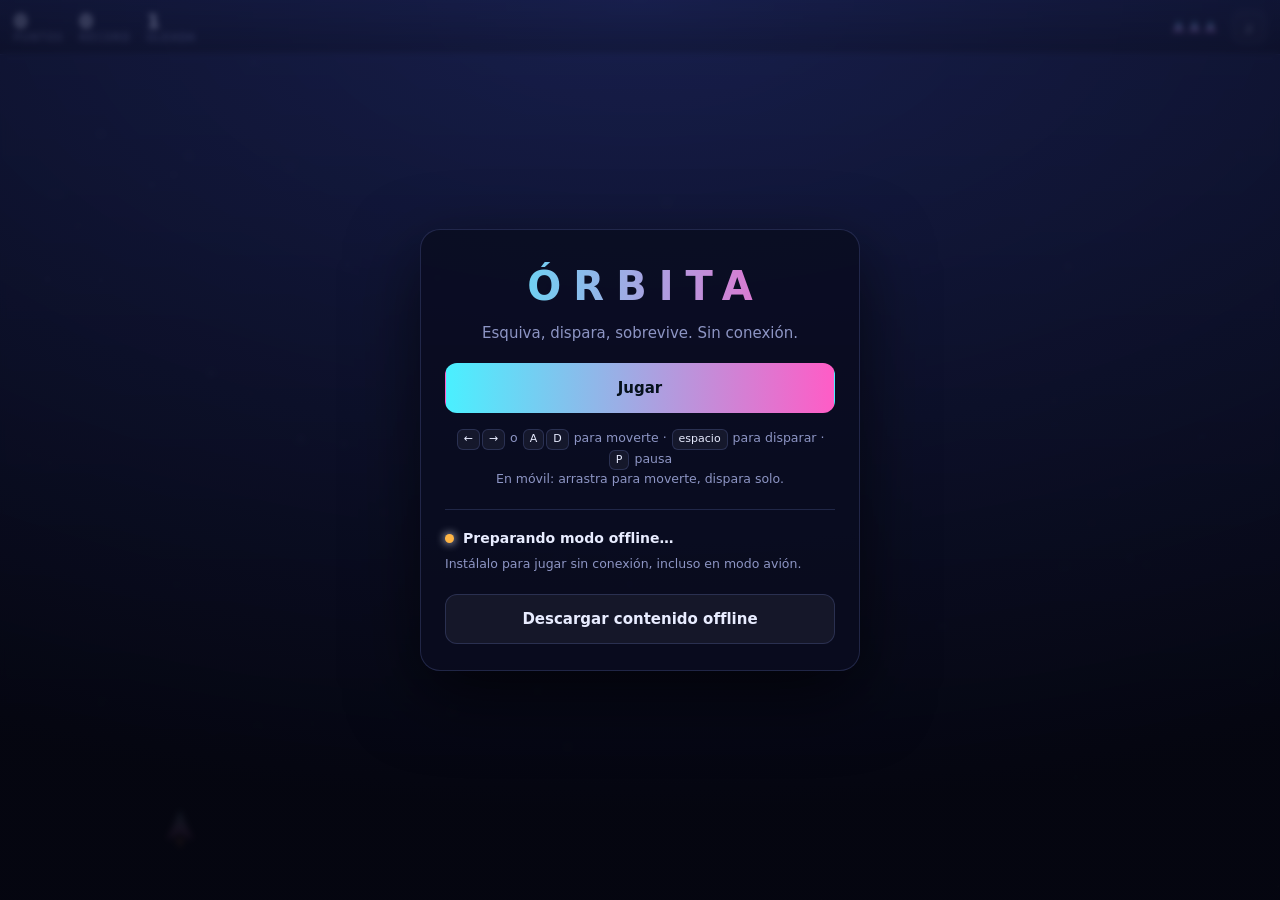
==== index.html @ cf57e204 "Reemplazar el repo por Órbita, una PWA arcade que funciona sin conexión La web ofrece instalarse y d" ====
<!DOCTYPE html>
<html lang="es">
<head>
<meta charset="utf-8">
<meta name="viewport" content="width=device-width, initial-scale=1, viewport-fit=cover, user-scalable=no">
<title>Órbita — juego offline</title>
<meta name="description" content="Arcade espacial instalable que funciona sin conexión.">
<meta name="theme-color" content="#0b0e1a">
<meta name="apple-mobile-web-app-capable" content="yes">
<meta name="apple-mobile-web-app-status-bar-style" content="black-translucent">
<meta name="apple-mobile-web-app-title" content="Órbita">
<link rel="manifest" href="manifest.webmanifest">
<link rel="icon" href="icons/favicon-32.png" sizes="32x32">
<link rel="apple-touch-icon" href="icons/apple-touch-icon.png">
<link rel="stylesheet" href="styles.css">
</head>
<body>
<div id="app">
  <header class="hud">
    <div class="hud-group">
      <span class="stat"><b id="score">0</b><small>puntos</small></span>
      <span class="stat"><b id="best">0</b><small>récord</small></span>
      <span class="stat"><b id="wave">1</b><small>oleada</small></span>
    </div>
    <div class="hud-group">
      <span id="lives" class="lives" aria-label="vidas"></span>
      <button id="sound" class="icon-btn" type="button" aria-pressed="true" title="Sonido">♪</button>
    </div>
  </header>

  <canvas id="game" aria-label="Área de juego"></canvas>

  <div id="overlay" class="overlay">
    <div class="panel">
      <h1 class="logo">ÓRBITA</h1>
      <p id="tagline" class="tagline">Esquiva, dispara, sobrevive. Sin conexión.</p>
      <p id="result" class="result" hidden></p>
      <button id="play" class="btn primary" type="button">Jugar</button>
      <p class="controls">
        <span class="k">←</span><span class="k">→</span> o <span class="k">A</span><span class="k">D</span> para moverte ·
        <span class="k">espacio</span> para disparar · <span class="k">P</span> pausa<br>
        En móvil: arrastra para moverte, dispara solo.
      </p>

      <section id="install-card" class="install">
        <div class="install-head">
          <span id="offline-dot" class="dot"></span>
          <strong id="offline-state">Preparando modo offline…</strong>
        </div>
        <p id="install-text" class="install-text">Instálalo para jugar sin conexión, incluso en modo avión.</p>
        <button id="install" class="btn ghost" type="button" hidden>Instalar para jugar offline</button>
        <button id="download" class="btn ghost" type="button">Descargar contenido offline</button>
        <details id="ios-help" hidden>
          <summary>Cómo instalarlo en iPhone / iPad</summary>
          <p>Abre el menú <b>Compartir</b> de Safari y elige <b>Añadir a pantalla de inicio</b>.</p>
        </details>
      </section>
    </div>
  </div>

  <div id="toast" class="toast" role="status" aria-live="polite" hidden></div>
</div>
<script src="game.js"></script>
<script src="app.js"></script>
</body>
</html>
---- styles.css ----
:root {
  --bg: #070812;
  --bg-2: #10142e;
  --ink: #e8ecff;
  --muted: #8d95c4;
  --cyan: #4af0ff;
  --magenta: #ff5cc6;
  --line: rgba(140, 160, 255, .18);
  --panel: rgba(10, 13, 32, .82);
}

* { box-sizing: border-box; }

html, body {
  height: 100%;
  margin: 0;
  background: var(--bg);
  color: var(--ink);
  font: 15px/1.5 "Segoe UI", system-ui, -apple-system, Roboto, sans-serif;
  overscroll-behavior: none;
  -webkit-tap-highlight-color: transparent;
}

body { touch-action: none; user-select: none; }

#app {
  position: relative;
  height: 100%;
  display: flex;
  flex-direction: column;
  padding: env(safe-area-inset-top) env(safe-area-inset-right) env(safe-area-inset-bottom) env(safe-area-inset-left);
}

/* ---------- HUD ---------- */
.hud {
  display: flex;
  align-items: center;
  justify-content: space-between;
  gap: 12px;
  padding: 10px 14px;
  border-bottom: 1px solid var(--line);
  background: linear-gradient(180deg, rgba(20, 26, 60, .75), transparent);
}

.hud-group { display: flex; align-items: center; gap: 16px; }

.stat { display: flex; flex-direction: column; line-height: 1.1; }
.stat b { font-size: 19px; font-variant-numeric: tabular-nums; letter-spacing: .02em; }
.stat small { font-size: 10px; text-transform: uppercase; letter-spacing: .14em; color: var(--muted); }

.lives { display: flex; gap: 5px; }
.lives i {
  width: 11px; height: 13px;
  background: linear-gradient(180deg, var(--cyan), var(--magenta));
  clip-path: polygon(50% 0, 100% 100%, 50% 74%, 0 100%);
}

.icon-btn {
  width: 34px; height: 34px;
  border-radius: 10px;
  border: 1px solid var(--line);
  background: rgba(255, 255, 255, .04);
  color: var(--ink);
  font-size: 15px;
  cursor: pointer;
}
.icon-btn[aria-pressed="false"] { color: var(--muted); opacity: .55; }

/* ---------- Canvas ---------- */
#game { flex: 1; width: 100%; display: block; touch-action: none; }

/* ---------- Overlay ---------- */
.overlay {
  position: absolute;
  inset: 0;
  display: grid;
  place-items: center;
  padding: 20px;
  background: radial-gradient(120% 90% at 50% 0%, rgba(30, 40, 100, .55), rgba(5, 6, 16, .93));
  backdrop-filter: blur(3px);
  overflow: auto;
}
.overlay[hidden] { display: none; }

.panel {
  width: min(440px, 100%);
  padding: 26px 24px;
  border: 1px solid var(--line);
  border-radius: 20px;
  background: var(--panel);
  box-shadow: 0 24px 70px rgba(0, 0, 0, .6);
  text-align: center;
}

.logo {
  margin: 0 0 6px;
  font-size: 40px;
  letter-spacing: .3em;
  text-indent: .3em;
  background: linear-gradient(90deg, var(--cyan), var(--magenta));
  -webkit-background-clip: text;
  background-clip: text;
  color: transparent;
}

.tagline { margin: 0 0 18px; color: var(--muted); }
.result { margin: 0 0 18px; font-size: 17px; }
.result b { color: var(--cyan); }

.btn {
  width: 100%;
  padding: 13px 18px;
  border-radius: 12px;
  border: 1px solid transparent;
  font: inherit;
  font-weight: 600;
  cursor: pointer;
}
.btn + .btn { margin-top: 8px; }
.btn.primary {
  color: #06111c;
  background: linear-gradient(90deg, var(--cyan), var(--magenta));
}
.btn.ghost {
  color: var(--ink);
  background: rgba(255, 255, 255, .05);
  border-color: var(--line);
}
.btn:disabled { opacity: .45; cursor: default; }
.btn:active { transform: translateY(1px); }

.controls { margin: 16px 0 0; font-size: 12.5px; color: var(--muted); }
.k {
  display: inline-block;
  min-width: 20px;
  padding: 1px 6px;
  margin: 0 1px;
  border: 1px solid var(--line);
  border-radius: 6px;
  background: rgba(255, 255, 255, .05);
  color: var(--ink);
  font-size: 11px;
}

/* ---------- Install card ---------- */
.install {
  margin-top: 20px;
  padding-top: 18px;
  border-top: 1px solid var(--line);
  text-align: left;
}
.install-head { display: flex; align-items: center; gap: 9px; font-size: 14px; }
.install-text { margin: 6px 0 12px; font-size: 12.5px; color: var(--muted); }

.dot {
  width: 9px; height: 9px;
  border-radius: 50%;
  background: #ffb545;
  box-shadow: 0 0 10px currentColor;
  flex: none;
}
.dot.ready { background: #45ffa8; }
.dot.off { background: #6b7299; box-shadow: none; }

details { margin-top: 12px; font-size: 12.5px; color: var(--muted); }
summary { cursor: pointer; }
details p { margin: 8px 0 0; }

/* ---------- Toast ---------- */
.toast {
  position: absolute;
  left: 50%;
  bottom: calc(20px + env(safe-area-inset-bottom));
  transform: translateX(-50%);
  padding: 10px 16px;
  border: 1px solid var(--line);
  border-radius: 999px;
  background: rgba(10, 13, 32, .95);
  font-size: 13px;
  z-index: 5;
}
.toast[hidden] { display: none; }

@media (max-width: 380px) {
  .logo { font-size: 32px; }
  .panel { padding: 20px 16px; }
}

@media (prefers-reduced-motion: reduce) {
  .btn:active { transform: none; }
}
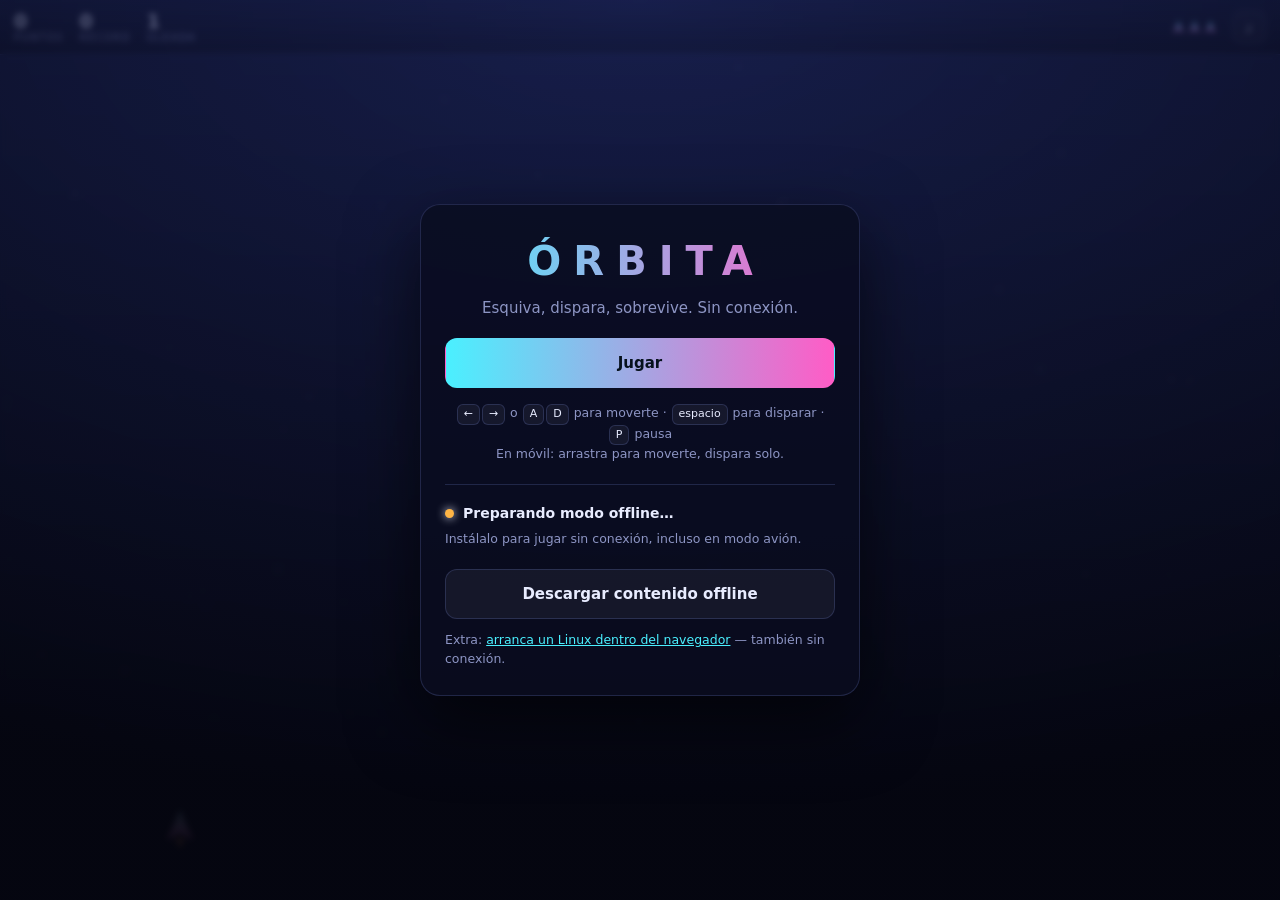
==== commit 7b925392: "Añadir un Linux 6.12 sobre v86 que arranca sin conexión Nueva página /linux/: un PC x86 emulado en W" ====
--- a/index.html
+++ b/index.html
@@ -50,6 +50,9 @@
         <p id="install-text" class="install-text">Instálalo para jugar sin conexión, incluso en modo avión.</p>
         <button id="install" class="btn ghost" type="button" hidden>Instalar para jugar offline</button>
         <button id="download" class="btn ghost" type="button">Descargar contenido offline</button>
+        <p class="extra">
+          Extra: <a href="linux/">arranca un Linux dentro del navegador</a> — también sin conexión.
+        </p>
         <details id="ios-help" hidden>
           <summary>Cómo instalarlo en iPhone / iPad</summary>
           <p>Abre el menú <b>Compartir</b> de Safari y elige <b>Añadir a pantalla de inicio</b>.</p>
--- a/styles.css
+++ b/styles.css
@@ -162,6 +162,9 @@
 .dot.ready { background: #45ffa8; }
 .dot.off { background: #6b7299; box-shadow: none; }
 
+.extra { margin: 12px 0 0; font-size: 12.5px; color: var(--muted); }
+.extra a { color: var(--cyan); }
+
 details { margin-top: 12px; font-size: 12.5px; color: var(--muted); }
 summary { cursor: pointer; }
 details p { margin: 8px 0 0; }
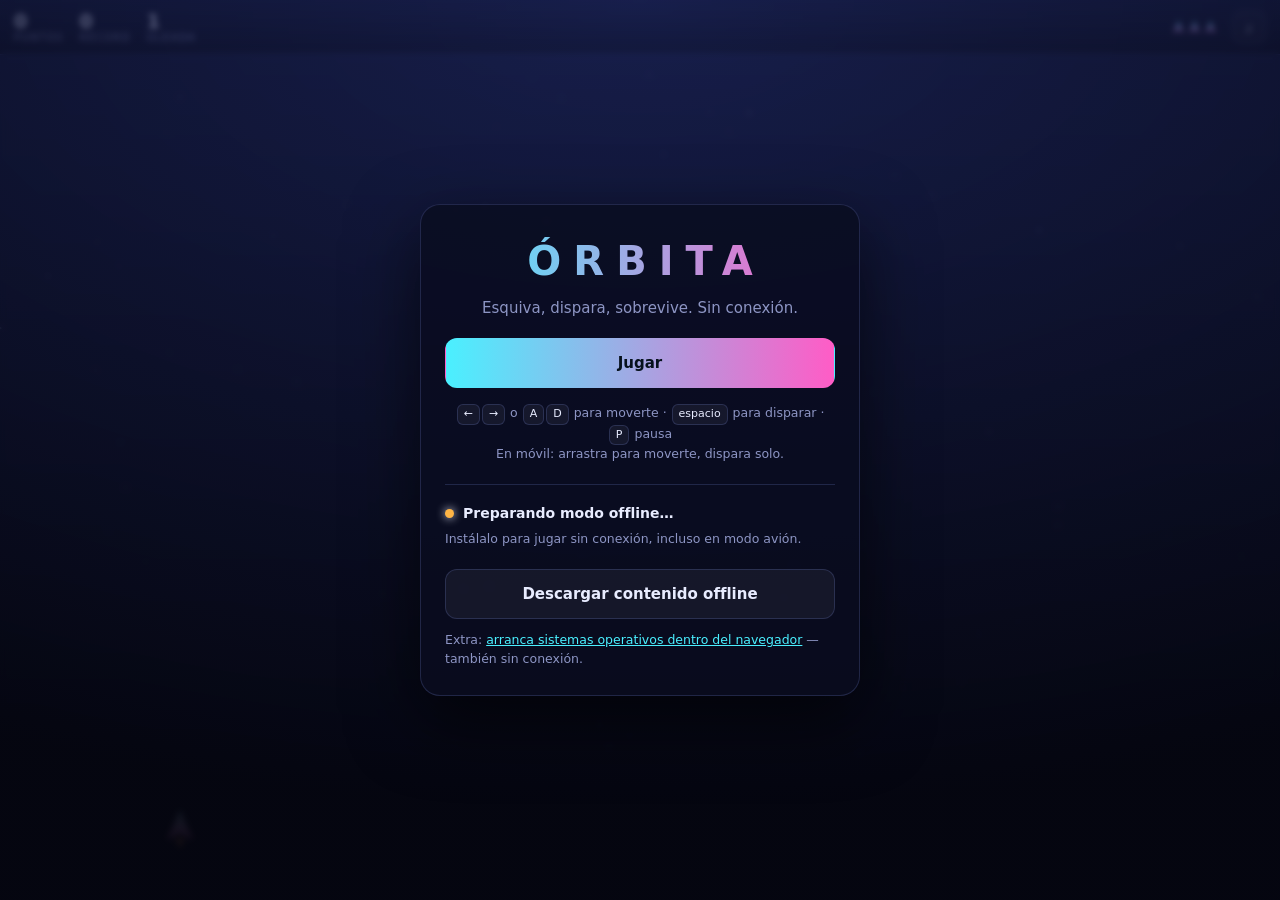
==== commit 46b684d6: "Convertir /linux/ en un catálogo y añadir KolibriOS La página pasa de un solo sistema a fichas indep" ====
--- a/index.html
+++ b/index.html
@@ -51,7 +51,7 @@
         <button id="install" class="btn ghost" type="button" hidden>Instalar para jugar offline</button>
         <button id="download" class="btn ghost" type="button">Descargar contenido offline</button>
         <p class="extra">
-          Extra: <a href="linux/">arranca un Linux dentro del navegador</a> — también sin conexión.
+          Extra: <a href="linux/">arranca sistemas operativos dentro del navegador</a> — también sin conexión.
         </p>
         <details id="ios-help" hidden>
           <summary>Cómo instalarlo en iPhone / iPad</summary>
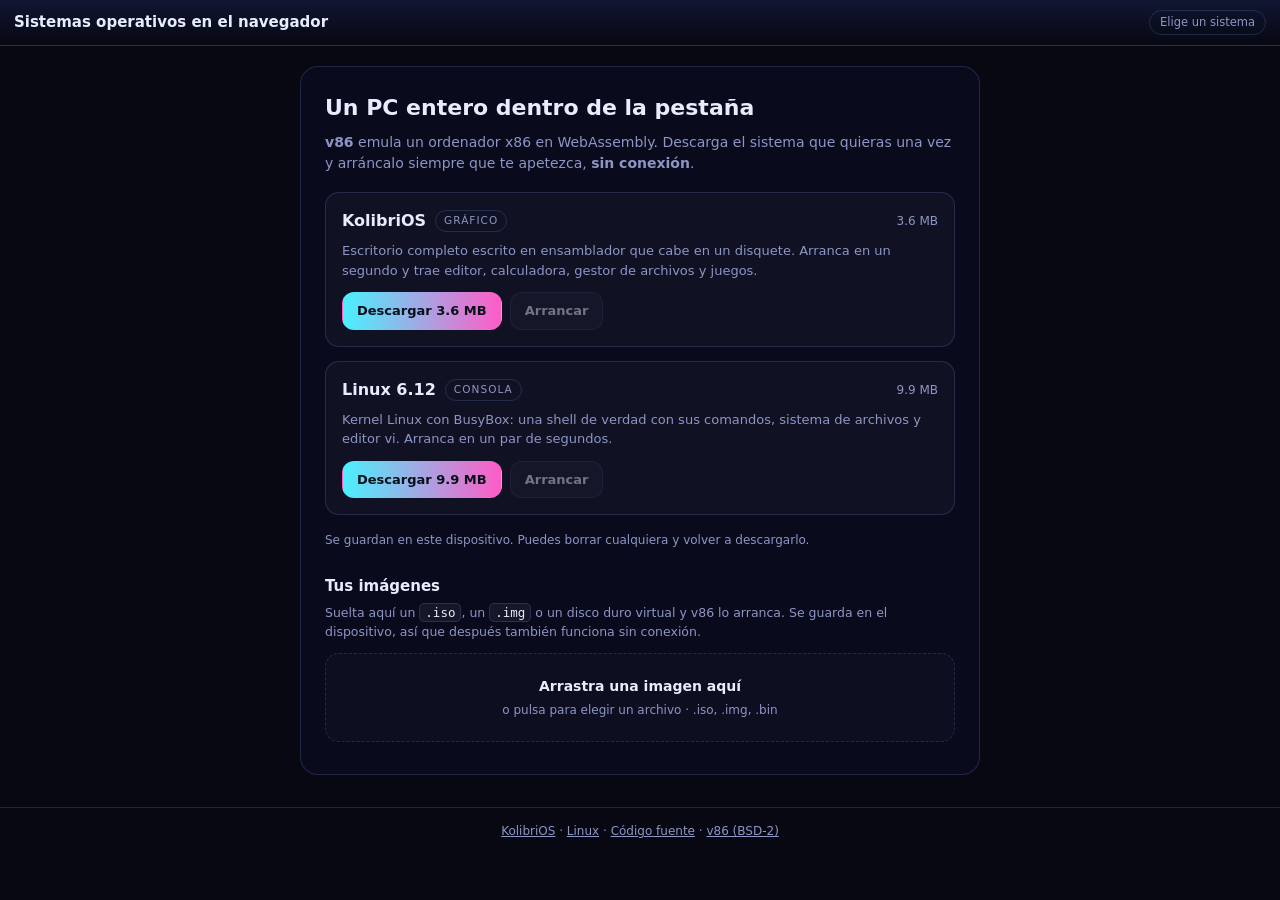
==== commit 7a4590f2: "Quitar el juego y dejar solo los sistemas operativos, en la raíz La web pasa a ser únicamente el emu" ====
--- a/index.html
+++ b/index.html
@@ -2,68 +2,89 @@
 <html lang="es">
 <head>
 <meta charset="utf-8">
-<meta name="viewport" content="width=device-width, initial-scale=1, viewport-fit=cover, user-scalable=no">
-<title>Órbita — juego offline</title>
-<meta name="description" content="Arcade espacial instalable que funciona sin conexión.">
+<meta name="viewport" content="width=device-width, initial-scale=1, viewport-fit=cover">
+<title>Sistemas offline — v86</title>
+<meta name="description" content="Sistemas operativos que arrancan dentro del navegador, sin conexión.">
 <meta name="theme-color" content="#0b0e1a">
-<meta name="apple-mobile-web-app-capable" content="yes">
-<meta name="apple-mobile-web-app-status-bar-style" content="black-translucent">
-<meta name="apple-mobile-web-app-title" content="Órbita">
 <link rel="manifest" href="manifest.webmanifest">
 <link rel="icon" href="icons/favicon-32.png" sizes="32x32">
 <link rel="apple-touch-icon" href="icons/apple-touch-icon.png">
 <link rel="stylesheet" href="styles.css">
 </head>
-<body>
-<div id="app">
-  <header class="hud">
-    <div class="hud-group">
-      <span class="stat"><b id="score">0</b><small>puntos</small></span>
-      <span class="stat"><b id="best">0</b><small>récord</small></span>
-      <span class="stat"><b id="wave">1</b><small>oleada</small></span>
+<body class="vm-page">
+<header class="vm-bar">
+  <strong class="vm-title">Sistemas operativos en el navegador</strong>
+  <span id="phase" class="phase">Elige un sistema</span>
+</header>
+
+<main class="vm-main">
+  <section id="pack" class="pack">
+    <h1>Un PC entero dentro de la pestaña</h1>
+    <p class="lead">
+      <b>v86</b> emula un ordenador x86 en WebAssembly. Descarga el sistema que quieras
+      una vez y arráncalo siempre que te apetezca, <b>sin conexión</b>.
+    </p>
+    <ul id="systems" class="systems"></ul>
+    <p class="foot-note">
+      Se guardan en este dispositivo. Puedes borrar cualquiera y volver a descargarlo.
+    </p>
+
+    <h2 class="sub">Tus imágenes</h2>
+    <p class="lead small">
+      Suelta aquí un <code>.iso</code>, un <code>.img</code> o un disco duro virtual y v86 lo
+      arranca. Se guarda en el dispositivo, así que después también funciona sin conexión.
+    </p>
+    <ul id="mine" class="systems"></ul>
+    <label id="drop" class="dropzone" for="file">
+      <b>Arrastra una imagen aquí</b>
+      <span>o pulsa para elegir un archivo · .iso, .img, .bin</span>
+      <input id="file" type="file" accept=".iso,.img,.ima,.vfd,.bin,.raw,.dsk" hidden>
+    </label>
+    <p id="import-state" class="card-state"></p>
+  </section>
+
+  <section id="stage" class="stage" hidden>
+    <div id="term-wrap" class="term-wrap">
+      <pre id="term" class="term" tabindex="0" aria-label="Terminal de la máquina virtual"></pre>
+      <input id="mobile-input" class="mobile-input" autocomplete="off" autocorrect="off"
+             autocapitalize="off" spellcheck="false" aria-hidden="true">
     </div>
-    <div class="hud-group">
-      <span id="lives" class="lives" aria-label="vidas"></span>
-      <button id="sound" class="icon-btn" type="button" aria-pressed="true" title="Sonido">♪</button>
+
+    <div id="screen" class="screen" hidden>
+      <div class="screen-text"></div>
+      <canvas class="screen-gfx"></canvas>
     </div>
-  </header>
 
-  <canvas id="game" aria-label="Área de juego"></canvas>
+    <div id="keys" class="keys">
+      <button class="key" data-send="&#9;">Tab</button>
+      <button class="key" data-send="&#27;">Esc</button>
+      <button class="key" data-send="&#3;">Ctrl+C</button>
+      <button class="key" data-send="&#27;[A">▲</button>
+      <button class="key" data-send="&#27;[B">▼</button>
+      <button id="kbd" class="key" type="button">Teclado</button>
+    </div>
 
-  <div id="overlay" class="overlay">
-    <div class="panel">
-      <h1 class="logo">ÓRBITA</h1>
-      <p id="tagline" class="tagline">Esquiva, dispara, sobrevive. Sin conexión.</p>
-      <p id="result" class="result" hidden></p>
-      <button id="play" class="btn primary" type="button">Jugar</button>
-      <p class="controls">
-        <span class="k">←</span><span class="k">→</span> o <span class="k">A</span><span class="k">D</span> para moverte ·
-        <span class="k">espacio</span> para disparar · <span class="k">P</span> pausa<br>
-        En móvil: arrastra para moverte, dispara solo.
-      </p>
+    <div class="vm-actions">
+      <button id="pause" class="btn ghost small" type="button">Pausar</button>
+      <button id="reset" class="btn ghost small" type="button">Reiniciar</button>
+      <button id="close" class="btn ghost small" type="button">Apagar</button>
+    </div>
 
-      <section id="install-card" class="install">
-        <div class="install-head">
-          <span id="offline-dot" class="dot"></span>
-          <strong id="offline-state">Preparando modo offline…</strong>
-        </div>
-        <p id="install-text" class="install-text">Instálalo para jugar sin conexión, incluso en modo avión.</p>
-        <button id="install" class="btn ghost" type="button" hidden>Instalar para jugar offline</button>
-        <button id="download" class="btn ghost" type="button">Descargar contenido offline</button>
-        <p class="extra">
-          Extra: <a href="linux/">arranca sistemas operativos dentro del navegador</a> — también sin conexión.
-        </p>
-        <details id="ios-help" hidden>
-          <summary>Cómo instalarlo en iPhone / iPad</summary>
-          <p>Abre el menú <b>Compartir</b> de Safari y elige <b>Añadir a pantalla de inicio</b>.</p>
-        </details>
-      </section>
-    </div>
-  </div>
+    <p id="hint" class="hint"></p>
+  </section>
+</main>
 
-  <div id="toast" class="toast" role="status" aria-live="polite" hidden></div>
-</div>
-<script src="game.js"></script>
-<script src="app.js"></script>
+<footer class="vm-foot">
+  <span id="net" class="net"></span>
+  <a href="system/KOLIBRIOS.md">KolibriOS</a> ·
+  <a href="system/THIRD_PARTY_NOTICES.md">Linux</a> ·
+  <a href="system/SOURCE_OFFER.md">Código fuente</a> ·
+  <a href="vendor/LICENSE-v86.txt">v86 (BSD-2)</a>
+</footer>
+
+<script src="vendor/libv86.js"></script>
+<script src="term.js"></script>
+<script src="store.js"></script>
+<script src="boot.js"></script>
 </body>
 </html>
--- a/styles.css
+++ b/styles.css
@@ -1,6 +1,6 @@
+/* Base: colores, tipografía y botones */
 :root {
   --bg: #070812;
-  --bg-2: #10142e;
   --ink: #e8ecff;
   --muted: #8d95c4;
   --cyan: #4af0ff;
@@ -12,100 +12,13 @@
 * { box-sizing: border-box; }
 
 html, body {
-  height: 100%;
+  min-height: 100%;
   margin: 0;
   background: var(--bg);
   color: var(--ink);
   font: 15px/1.5 "Segoe UI", system-ui, -apple-system, Roboto, sans-serif;
-  overscroll-behavior: none;
   -webkit-tap-highlight-color: transparent;
 }
-
-body { touch-action: none; user-select: none; }
-
-#app {
-  position: relative;
-  height: 100%;
-  display: flex;
-  flex-direction: column;
-  padding: env(safe-area-inset-top) env(safe-area-inset-right) env(safe-area-inset-bottom) env(safe-area-inset-left);
-}
-
-/* ---------- HUD ---------- */
-.hud {
-  display: flex;
-  align-items: center;
-  justify-content: space-between;
-  gap: 12px;
-  padding: 10px 14px;
-  border-bottom: 1px solid var(--line);
-  background: linear-gradient(180deg, rgba(20, 26, 60, .75), transparent);
-}
-
-.hud-group { display: flex; align-items: center; gap: 16px; }
-
-.stat { display: flex; flex-direction: column; line-height: 1.1; }
-.stat b { font-size: 19px; font-variant-numeric: tabular-nums; letter-spacing: .02em; }
-.stat small { font-size: 10px; text-transform: uppercase; letter-spacing: .14em; color: var(--muted); }
-
-.lives { display: flex; gap: 5px; }
-.lives i {
-  width: 11px; height: 13px;
-  background: linear-gradient(180deg, var(--cyan), var(--magenta));
-  clip-path: polygon(50% 0, 100% 100%, 50% 74%, 0 100%);
-}
-
-.icon-btn {
-  width: 34px; height: 34px;
-  border-radius: 10px;
-  border: 1px solid var(--line);
-  background: rgba(255, 255, 255, .04);
-  color: var(--ink);
-  font-size: 15px;
-  cursor: pointer;
-}
-.icon-btn[aria-pressed="false"] { color: var(--muted); opacity: .55; }
-
-/* ---------- Canvas ---------- */
-#game { flex: 1; width: 100%; display: block; touch-action: none; }
-
-/* ---------- Overlay ---------- */
-.overlay {
-  position: absolute;
-  inset: 0;
-  display: grid;
-  place-items: center;
-  padding: 20px;
-  background: radial-gradient(120% 90% at 50% 0%, rgba(30, 40, 100, .55), rgba(5, 6, 16, .93));
-  backdrop-filter: blur(3px);
-  overflow: auto;
-}
-.overlay[hidden] { display: none; }
-
-.panel {
-  width: min(440px, 100%);
-  padding: 26px 24px;
-  border: 1px solid var(--line);
-  border-radius: 20px;
-  background: var(--panel);
-  box-shadow: 0 24px 70px rgba(0, 0, 0, .6);
-  text-align: center;
-}
-
-.logo {
-  margin: 0 0 6px;
-  font-size: 40px;
-  letter-spacing: .3em;
-  text-indent: .3em;
-  background: linear-gradient(90deg, var(--cyan), var(--magenta));
-  -webkit-background-clip: text;
-  background-clip: text;
-  color: transparent;
-}
-
-.tagline { margin: 0 0 18px; color: var(--muted); }
-.result { margin: 0 0 18px; font-size: 17px; }
-.result b { color: var(--cyan); }
 
 .btn {
   width: 100%;
@@ -128,67 +41,220 @@
 }
 .btn:disabled { opacity: .45; cursor: default; }
 .btn:active { transform: translateY(1px); }
-
-.controls { margin: 16px 0 0; font-size: 12.5px; color: var(--muted); }
-.k {
-  display: inline-block;
-  min-width: 20px;
-  padding: 1px 6px;
-  margin: 0 1px;
-  border: 1px solid var(--line);
-  border-radius: 6px;
-  background: rgba(255, 255, 255, .05);
-  color: var(--ink);
-  font-size: 11px;
-}
-
-/* ---------- Install card ---------- */
-.install {
-  margin-top: 20px;
-  padding-top: 18px;
-  border-top: 1px solid var(--line);
-  text-align: left;
-}
-.install-head { display: flex; align-items: center; gap: 9px; font-size: 14px; }
-.install-text { margin: 6px 0 12px; font-size: 12.5px; color: var(--muted); }
-
-.dot {
-  width: 9px; height: 9px;
-  border-radius: 50%;
-  background: #ffb545;
-  box-shadow: 0 0 10px currentColor;
-  flex: none;
-}
-.dot.ready { background: #45ffa8; }
-.dot.off { background: #6b7299; box-shadow: none; }
-
-.extra { margin: 12px 0 0; font-size: 12.5px; color: var(--muted); }
-.extra a { color: var(--cyan); }
-
-details { margin-top: 12px; font-size: 12.5px; color: var(--muted); }
-summary { cursor: pointer; }
-details p { margin: 8px 0 0; }
-
-/* ---------- Toast ---------- */
-.toast {
-  position: absolute;
-  left: 50%;
-  bottom: calc(20px + env(safe-area-inset-bottom));
-  transform: translateX(-50%);
-  padding: 10px 16px;
-  border: 1px solid var(--line);
-  border-radius: 999px;
-  background: rgba(10, 13, 32, .95);
-  font-size: 13px;
-  z-index: 5;
-}
-.toast[hidden] { display: none; }
-
-@media (max-width: 380px) {
-  .logo { font-size: 32px; }
-  .panel { padding: 20px 16px; }
-}
+.btn.small { width: auto; padding: 8px 14px; font-size: 13px; margin-top: 0; }
 
 @media (prefers-reduced-motion: reduce) {
   .btn:active { transform: none; }
 }
+
+.vm-page { display: flex; flex-direction: column; min-height: 100%; touch-action: auto; }
+
+.vm-bar {
+  display: flex;
+  align-items: center;
+  gap: 12px;
+  padding: 10px 14px;
+  border-bottom: 1px solid var(--line);
+  background: linear-gradient(180deg, rgba(20, 26, 60, .75), transparent);
+}
+.back { color: var(--muted); text-decoration: none; font-size: 13px; }
+.back:hover { color: var(--ink); }
+.vm-title { flex: 1; font-size: 15px; }
+.phase {
+  padding: 3px 10px;
+  border: 1px solid var(--line);
+  border-radius: 999px;
+  font-size: 11.5px;
+  color: var(--muted);
+  white-space: nowrap;
+}
+.phase.on { color: #45ffa8; border-color: rgba(69, 255, 168, .4); }
+
+.vm-main { flex: 1; padding: 20px 16px 32px; }
+
+.pack {
+  width: min(560px, 100%);
+  margin: 0 auto;
+  padding: 24px;
+  border: 1px solid var(--line);
+  border-radius: 18px;
+  background: var(--panel);
+}
+.pack { width: min(680px, 100%); }
+.pack h1 { margin: 0 0 8px; font-size: 22px; }
+.lead { margin: 0 0 18px; color: var(--muted); font-size: 14px; }
+.progress { margin: 10px 0 16px; font-size: 12.5px; color: var(--muted); font-variant-numeric: tabular-nums; }
+
+.bar {
+  height: 8px;
+  margin-bottom: 8px;
+  border-radius: 999px;
+  background: rgba(255, 255, 255, .07);
+  overflow: hidden;
+}
+.bar-fill {
+  height: 100%;
+  width: 0;
+  background: linear-gradient(90deg, var(--cyan), var(--magenta));
+  transition: width .2s ease;
+}
+
+.systems { margin: 0; padding: 0; list-style: none; display: grid; gap: 14px; }
+
+.card {
+  padding: 16px;
+  border: 1px solid var(--line);
+  border-radius: 14px;
+  background: rgba(255, 255, 255, .03);
+}
+.card.ready { border-color: rgba(69, 255, 168, .35); }
+
+.card-head { display: flex; align-items: center; gap: 9px; }
+.card-name { font-size: 16px; }
+.tag {
+  padding: 2px 8px;
+  border: 1px solid var(--line);
+  border-radius: 999px;
+  font-size: 10.5px;
+  text-transform: uppercase;
+  letter-spacing: .1em;
+  color: var(--muted);
+}
+.card-size { margin-left: auto; font-size: 12px; color: var(--muted); }
+.card-desc { margin: 8px 0 12px; font-size: 13px; color: var(--muted); }
+.card-state { margin: 8px 0 0; font-size: 12px; color: var(--muted); font-variant-numeric: tabular-nums; }
+.card.ready .card-state { color: #45ffa8; }
+.card-actions { display: flex; flex-wrap: wrap; gap: 8px; margin-top: 12px; }
+.card-actions .btn { width: auto; }
+
+.foot-note { margin: 16px 0 0; font-size: 12px; color: var(--muted); }
+
+/* Pantalla gráfica (KolibriOS y compañía) */
+.screen {
+  border: 1px solid var(--line);
+  border-radius: 12px;
+  background: #000;
+  padding: 6px;
+  overflow: auto;
+}
+.screen[hidden] { display: none; }
+.screen .screen-text { white-space: pre; font: 14px/1.06 monospace; color: #d8dcff; }
+.screen .screen-gfx { display: none; max-width: 100%; image-rendering: pixelated; }
+
+.stage { width: min(900px, 100%); margin: 0 auto; }
+
+.term-wrap { position: relative; }
+.term-wrap[hidden] { display: none; }
+
+.term {
+  margin: 0;
+  padding: 12px 14px;
+  border: 1px solid var(--line);
+  border-radius: 12px;
+  background: #05060f;
+  color: #d6dcff;
+  font: 14px/1.25 "DejaVu Sans Mono", "Cascadia Mono", Menlo, Consolas, monospace;
+  white-space: pre;
+  overflow-x: auto;
+  outline: none;
+}
+.term:focus { border-color: rgba(74, 240, 255, .45); }
+.term .cur {
+  font-style: normal;
+  background: var(--cyan);
+  color: #05060f;
+  animation: blink 1.1s steps(1, end) infinite;
+}
+@keyframes blink { 50% { background: transparent; color: inherit; } }
+
+/* Campo invisible: solo existe para que el móvil saque su teclado. */
+.mobile-input {
+  position: absolute;
+  bottom: 0;
+  left: 0;
+  width: 1px;
+  height: 1px;
+  padding: 0;
+  border: 0;
+  opacity: 0;
+}
+
+.keys[hidden] { display: none; }
+.keys { display: flex; flex-wrap: wrap; gap: 6px; margin-top: 10px; }
+.key {
+  padding: 7px 12px;
+  border: 1px solid var(--line);
+  border-radius: 9px;
+  background: rgba(255, 255, 255, .05);
+  color: var(--ink);
+  font: inherit;
+  font-size: 12.5px;
+  cursor: pointer;
+}
+.key:active { background: rgba(255, 255, 255, .12); }
+
+.vm-actions { display: flex; flex-wrap: wrap; gap: 8px; margin-top: 12px; }
+.hint { margin: 12px 0 0; font-size: 12.5px; color: var(--muted); }
+.hint code {
+  padding: 1px 5px;
+  border: 1px solid var(--line);
+  border-radius: 5px;
+  background: rgba(255, 255, 255, .05);
+  color: var(--ink);
+}
+
+.vm-foot {
+  padding: 14px 16px calc(14px + env(safe-area-inset-bottom));
+  border-top: 1px solid var(--line);
+  font-size: 12px;
+  color: var(--muted);
+  text-align: center;
+}
+.vm-foot a { color: var(--muted); }
+.net.off { color: #ffb545; }
+
+@media (max-width: 560px) {
+  .term { font-size: 9px; padding: 8px; }
+  .pack { padding: 18px 14px; }
+}
+
+/* Zona para soltar imágenes propias */
+.sub { margin: 26px 0 6px; font-size: 15px; }
+.lead.small { font-size: 12.5px; margin-bottom: 12px; }
+.lead code {
+  padding: 1px 5px;
+  border: 1px solid var(--line);
+  border-radius: 5px;
+  background: rgba(255, 255, 255, .05);
+  color: var(--ink);
+}
+
+.dropzone {
+  display: flex;
+  flex-direction: column;
+  gap: 4px;
+  align-items: center;
+  padding: 22px 16px;
+  border: 1px dashed var(--line);
+  border-radius: 14px;
+  background: rgba(255, 255, 255, .02);
+  text-align: center;
+  cursor: pointer;
+}
+.dropzone:hover, .dropzone.over {
+  border-color: var(--cyan);
+  background: rgba(74, 240, 255, .07);
+}
+.dropzone b { font-size: 14px; }
+.dropzone span { font-size: 12px; color: var(--muted); }
+
+.mem { display: inline-flex; align-items: center; gap: 6px; font-size: 12px; color: var(--muted); }
+.mem select {
+  padding: 7px 8px;
+  border: 1px solid var(--line);
+  border-radius: 9px;
+  background: rgba(255, 255, 255, .05);
+  color: var(--ink);
+  font: inherit;
+  font-size: 12.5px;
+}
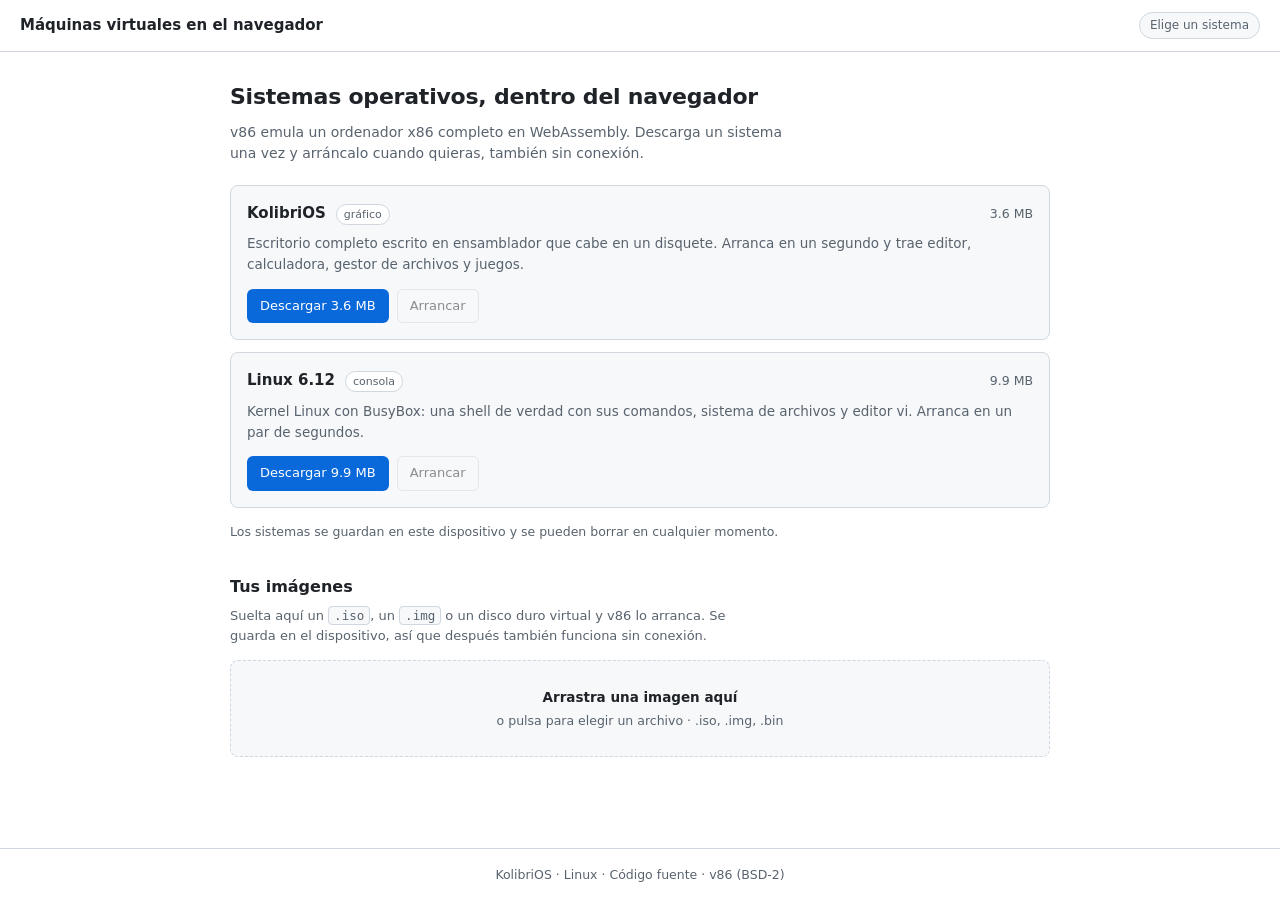
==== commit d202034c: "Rediseñar la interfaz y añadir pantalla completa Estética neutra de herramienta: paleta de grises co" ====
--- a/index.html
+++ b/index.html
@@ -3,9 +3,10 @@
 <head>
 <meta charset="utf-8">
 <meta name="viewport" content="width=device-width, initial-scale=1, viewport-fit=cover">
-<title>Sistemas offline — v86</title>
+<title>Máquinas virtuales en el navegador</title>
 <meta name="description" content="Sistemas operativos que arrancan dentro del navegador, sin conexión.">
-<meta name="theme-color" content="#0b0e1a">
+<meta name="theme-color" content="#ffffff" media="(prefers-color-scheme: light)">
+<meta name="theme-color" content="#0d1117" media="(prefers-color-scheme: dark)">
 <link rel="manifest" href="manifest.webmanifest">
 <link rel="icon" href="icons/favicon-32.png" sizes="32x32">
 <link rel="apple-touch-icon" href="icons/apple-touch-icon.png">
@@ -13,20 +14,20 @@
 </head>
 <body class="vm-page">
 <header class="vm-bar">
-  <strong class="vm-title">Sistemas operativos en el navegador</strong>
+  <strong class="vm-title">Máquinas virtuales en el navegador</strong>
   <span id="phase" class="phase">Elige un sistema</span>
 </header>
 
 <main class="vm-main">
   <section id="pack" class="pack">
-    <h1>Un PC entero dentro de la pestaña</h1>
+    <h1>Sistemas operativos, dentro del navegador</h1>
     <p class="lead">
-      <b>v86</b> emula un ordenador x86 en WebAssembly. Descarga el sistema que quieras
-      una vez y arráncalo siempre que te apetezca, <b>sin conexión</b>.
+      v86 emula un ordenador x86 completo en WebAssembly. Descarga un sistema una vez y
+      arráncalo cuando quieras, también sin conexión.
     </p>
     <ul id="systems" class="systems"></ul>
     <p class="foot-note">
-      Se guardan en este dispositivo. Puedes borrar cualquiera y volver a descargarlo.
+      Los sistemas se guardan en este dispositivo y se pueden borrar en cualquier momento.
     </p>
 
     <h2 class="sub">Tus imágenes</h2>
@@ -65,6 +66,7 @@
     </div>
 
     <div class="vm-actions">
+      <button id="full" class="btn ghost small" type="button" hidden>Pantalla completa</button>
       <button id="pause" class="btn ghost small" type="button">Pausar</button>
       <button id="reset" class="btn ghost small" type="button">Reiniciar</button>
       <button id="close" class="btn ghost small" type="button">Apagar</button>
--- a/styles.css
+++ b/styles.css
@@ -1,171 +1,243 @@
-/* Base: colores, tipografía y botones */
+/* ---------------------------------------------------------------
+   Tema: neutro, legible y sin adornos. Sigue el modo claro u oscuro
+   del sistema; la pantalla de la máquina virtual va siempre oscura.
+   --------------------------------------------------------------- */
+
 :root {
-  --bg: #070812;
-  --ink: #e8ecff;
-  --muted: #8d95c4;
-  --cyan: #4af0ff;
-  --magenta: #ff5cc6;
-  --line: rgba(140, 160, 255, .18);
-  --panel: rgba(10, 13, 32, .82);
+  color-scheme: light dark;
+
+  --bg: #ffffff;
+  --surface: #f6f8fa;
+  --surface-2: #eaeef2;
+  --border: #d0d7de;
+  --text: #1f2328;
+  --muted: #59636e;
+  --accent: #0969da;
+  --accent-text: #ffffff;
+  --ok: #1a7f37;
+  --warn: #9a6700;
+
+  --screen-bg: #0b0f14;
+  --screen-text: #dfe5ef;
+
+  --radius: 8px;
+  --radius-sm: 6px;
+
+  --font: ui-sans-serif, system-ui, -apple-system, "Segoe UI", Roboto, Helvetica, Arial, sans-serif;
+  --mono: ui-monospace, SFMono-Regular, "Cascadia Mono", Menlo, Consolas, "DejaVu Sans Mono", monospace;
+}
+
+@media (prefers-color-scheme: dark) {
+  :root {
+    --bg: #0d1117;
+    --surface: #151b23;
+    --surface-2: #1c232b;
+    --border: #30363d;
+    --text: #e6edf3;
+    --muted: #9198a1;
+    --accent: #4493f8;
+    --accent-text: #05080d;
+    --ok: #3fb950;
+    --warn: #d29922;
+  }
 }
 
 * { box-sizing: border-box; }
+
+/* Varios bloques traen display propio, que gana al [hidden] del navegador. */
+[hidden] { display: none !important; }
 
 html, body {
   min-height: 100%;
   margin: 0;
   background: var(--bg);
-  color: var(--ink);
-  font: 15px/1.5 "Segoe UI", system-ui, -apple-system, Roboto, sans-serif;
+  color: var(--text);
+  font: 15px/1.55 var(--font);
+  -webkit-text-size-adjust: 100%;
   -webkit-tap-highlight-color: transparent;
 }
 
-.btn {
-  width: 100%;
-  padding: 13px 18px;
-  border-radius: 12px;
-  border: 1px solid transparent;
-  font: inherit;
-  font-weight: 600;
-  cursor: pointer;
-}
-.btn + .btn { margin-top: 8px; }
-.btn.primary {
-  color: #06111c;
-  background: linear-gradient(90deg, var(--cyan), var(--magenta));
-}
-.btn.ghost {
-  color: var(--ink);
-  background: rgba(255, 255, 255, .05);
-  border-color: var(--line);
-}
-.btn:disabled { opacity: .45; cursor: default; }
-.btn:active { transform: translateY(1px); }
-.btn.small { width: auto; padding: 8px 14px; font-size: 13px; margin-top: 0; }
-
-@media (prefers-reduced-motion: reduce) {
-  .btn:active { transform: none; }
-}
-
-.vm-page { display: flex; flex-direction: column; min-height: 100%; touch-action: auto; }
+a { color: var(--accent); }
+
+/* ---------- estructura ---------- */
+
+.vm-page { display: flex; flex-direction: column; min-height: 100vh; }
 
 .vm-bar {
+  position: sticky;
+  top: 0;
+  z-index: 10;
   display: flex;
   align-items: center;
   gap: 12px;
-  padding: 10px 14px;
-  border-bottom: 1px solid var(--line);
-  background: linear-gradient(180deg, rgba(20, 26, 60, .75), transparent);
-}
-.back { color: var(--muted); text-decoration: none; font-size: 13px; }
-.back:hover { color: var(--ink); }
-.vm-title { flex: 1; font-size: 15px; }
+  padding: 12px 20px;
+  border-bottom: 1px solid var(--border);
+  background: var(--bg);
+}
+
+.vm-title { flex: 1; font-size: 15px; font-weight: 600; }
+
 .phase {
   padding: 3px 10px;
-  border: 1px solid var(--line);
+  border: 1px solid var(--border);
   border-radius: 999px;
-  font-size: 11.5px;
+  background: var(--surface);
+  font-size: 12px;
   color: var(--muted);
   white-space: nowrap;
 }
-.phase.on { color: #45ffa8; border-color: rgba(69, 255, 168, .4); }
-
-.vm-main { flex: 1; padding: 20px 16px 32px; }
-
-.pack {
-  width: min(560px, 100%);
+.phase.on { color: var(--ok); border-color: currentColor; }
+
+.vm-main {
+  flex: 1;
+  width: 100%;
+  max-width: 860px;
   margin: 0 auto;
-  padding: 24px;
-  border: 1px solid var(--line);
-  border-radius: 18px;
-  background: var(--panel);
-}
-.pack { width: min(680px, 100%); }
-.pack h1 { margin: 0 0 8px; font-size: 22px; }
-.lead { margin: 0 0 18px; color: var(--muted); font-size: 14px; }
-.progress { margin: 10px 0 16px; font-size: 12.5px; color: var(--muted); font-variant-numeric: tabular-nums; }
+  padding: 28px 20px 40px;
+}
+
+.vm-foot {
+  padding: 16px 20px calc(16px + env(safe-area-inset-bottom));
+  border-top: 1px solid var(--border);
+  font-size: 12.5px;
+  color: var(--muted);
+  text-align: center;
+}
+.vm-foot a { color: var(--muted); text-decoration: none; }
+.vm-foot a:hover { color: var(--accent); text-decoration: underline; }
+.net:not(:empty) { display: block; margin-bottom: 6px; color: var(--warn); }
+
+/* ---------- textos ---------- */
+
+h1 { margin: 0 0 8px; font-size: 22px; font-weight: 600; letter-spacing: -.01em; }
+.sub { margin: 34px 0 6px; font-size: 16px; font-weight: 600; }
+.lead { margin: 0 0 20px; color: var(--muted); font-size: 14px; max-width: 62ch; }
+.lead.small { font-size: 13px; margin-bottom: 14px; }
+.foot-note { margin: 14px 0 0; font-size: 12.5px; color: var(--muted); }
+
+code {
+  padding: 1px 5px;
+  border: 1px solid var(--border);
+  border-radius: 4px;
+  background: var(--surface);
+  font: 12.5px/1 var(--mono);
+}
+
+/* ---------- botones ---------- */
+
+.btn {
+  padding: 8px 14px;
+  border: 1px solid transparent;
+  border-radius: var(--radius-sm);
+  font: 500 13.5px/1.4 var(--font);
+  cursor: pointer;
+}
+.btn.primary { background: var(--accent); color: var(--accent-text); }
+.btn.primary:hover:not(:disabled) { filter: brightness(1.08); }
+.btn.ghost {
+  background: var(--surface);
+  border-color: var(--border);
+  color: var(--text);
+}
+.btn.ghost:hover:not(:disabled) { background: var(--surface-2); }
+.btn:disabled { opacity: .5; cursor: default; }
+.btn.small { padding: 7px 12px; font-size: 13px; }
+
+/* ---------- fichas de sistemas ---------- */
+
+.systems { margin: 0; padding: 0; list-style: none; display: grid; gap: 12px; }
+
+.card {
+  padding: 16px;
+  border: 1px solid var(--border);
+  border-radius: var(--radius);
+  background: var(--surface);
+}
+.card.ready { border-color: color-mix(in srgb, var(--ok) 45%, var(--border)); }
+
+.card-head { display: flex; align-items: baseline; gap: 10px; }
+.card-name { font-size: 15px; font-weight: 600; }
+.tag {
+  padding: 1px 7px;
+  border: 1px solid var(--border);
+  border-radius: 999px;
+  background: var(--bg);
+  font-size: 11px;
+  color: var(--muted);
+}
+.card-size { margin-left: auto; font-size: 12.5px; color: var(--muted); font-variant-numeric: tabular-nums; }
+.card-desc { margin: 8px 0 0; font-size: 13.5px; color: var(--muted); }
+.card-state { margin: 10px 0 0; font-size: 12.5px; color: var(--muted); font-variant-numeric: tabular-nums; }
+.card.ready .card-state { color: var(--ok); }
+.card-actions { display: flex; flex-wrap: wrap; align-items: center; gap: 8px; margin-top: 14px; }
 
 .bar {
-  height: 8px;
-  margin-bottom: 8px;
+  height: 4px;
+  margin-top: 12px;
   border-radius: 999px;
-  background: rgba(255, 255, 255, .07);
+  background: var(--surface-2);
   overflow: hidden;
 }
 .bar-fill {
   height: 100%;
   width: 0;
-  background: linear-gradient(90deg, var(--cyan), var(--magenta));
+  background: var(--accent);
   transition: width .2s ease;
 }
 
-.systems { margin: 0; padding: 0; list-style: none; display: grid; gap: 14px; }
-
-.card {
-  padding: 16px;
-  border: 1px solid var(--line);
-  border-radius: 14px;
-  background: rgba(255, 255, 255, .03);
-}
-.card.ready { border-color: rgba(69, 255, 168, .35); }
-
-.card-head { display: flex; align-items: center; gap: 9px; }
-.card-name { font-size: 16px; }
-.tag {
-  padding: 2px 8px;
-  border: 1px solid var(--line);
-  border-radius: 999px;
-  font-size: 10.5px;
-  text-transform: uppercase;
-  letter-spacing: .1em;
-  color: var(--muted);
-}
-.card-size { margin-left: auto; font-size: 12px; color: var(--muted); }
-.card-desc { margin: 8px 0 12px; font-size: 13px; color: var(--muted); }
-.card-state { margin: 8px 0 0; font-size: 12px; color: var(--muted); font-variant-numeric: tabular-nums; }
-.card.ready .card-state { color: #45ffa8; }
-.card-actions { display: flex; flex-wrap: wrap; gap: 8px; margin-top: 12px; }
-.card-actions .btn { width: auto; }
-
-.foot-note { margin: 16px 0 0; font-size: 12px; color: var(--muted); }
-
-/* Pantalla gráfica (KolibriOS y compañía) */
-.screen {
-  border: 1px solid var(--line);
-  border-radius: 12px;
-  background: #000;
-  padding: 6px;
-  overflow: auto;
-}
-.screen[hidden] { display: none; }
-.screen .screen-text { white-space: pre; font: 14px/1.06 monospace; color: #d8dcff; }
-.screen .screen-gfx { display: none; max-width: 100%; image-rendering: pixelated; }
-
-.stage { width: min(900px, 100%); margin: 0 auto; }
+.mem { display: inline-flex; align-items: center; gap: 6px; font-size: 12.5px; color: var(--muted); }
+.mem select {
+  padding: 6px 8px;
+  border: 1px solid var(--border);
+  border-radius: var(--radius-sm);
+  background: var(--bg);
+  color: var(--text);
+  font: inherit;
+  font-size: 13px;
+}
+
+/* ---------- importar ---------- */
+
+.dropzone {
+  display: flex;
+  flex-direction: column;
+  gap: 3px;
+  align-items: center;
+  padding: 26px 16px;
+  border: 1px dashed var(--border);
+  border-radius: var(--radius);
+  background: var(--surface);
+  text-align: center;
+  cursor: pointer;
+}
+.dropzone:hover, .dropzone.over { border-color: var(--accent); background: var(--surface-2); }
+.dropzone b { font-size: 13.5px; font-weight: 600; }
+.dropzone span { font-size: 12.5px; color: var(--muted); }
+
+/* ---------- máquina virtual ---------- */
+
+.stage { display: grid; gap: 14px; }
 
 .term-wrap { position: relative; }
-.term-wrap[hidden] { display: none; }
 
 .term {
   margin: 0;
-  padding: 12px 14px;
-  border: 1px solid var(--line);
-  border-radius: 12px;
-  background: #05060f;
-  color: #d6dcff;
-  font: 14px/1.25 "DejaVu Sans Mono", "Cascadia Mono", Menlo, Consolas, monospace;
+  padding: 14px 16px;
+  border: 1px solid var(--border);
+  border-radius: var(--radius);
+  background: var(--screen-bg);
+  color: var(--screen-text);
+  font: 13px/1.3 var(--mono);
   white-space: pre;
   overflow-x: auto;
   outline: none;
 }
-.term:focus { border-color: rgba(74, 240, 255, .45); }
+.term:focus { border-color: var(--accent); }
 .term .cur {
   font-style: normal;
-  background: var(--cyan);
-  color: #05060f;
-  animation: blink 1.1s steps(1, end) infinite;
-}
-@keyframes blink { 50% { background: transparent; color: inherit; } }
+  background: var(--screen-text);
+  color: var(--screen-bg);
+}
 
 /* Campo invisible: solo existe para que el móvil saque su teclado. */
 .mobile-input {
@@ -179,82 +251,69 @@
   opacity: 0;
 }
 
-.keys[hidden] { display: none; }
-.keys { display: flex; flex-wrap: wrap; gap: 6px; margin-top: 10px; }
+.screen {
+  display: flex;
+  align-items: center;
+  justify-content: center;
+  padding: 8px;
+  border: 1px solid var(--border);
+  border-radius: var(--radius);
+  background: #000;
+  overflow: auto;
+}
+.screen .screen-text {
+  white-space: pre;
+  font: 13px/1.15 var(--mono);
+  color: var(--screen-text);
+}
+.screen .screen-gfx { display: none; max-width: 100%; image-rendering: pixelated; }
+
+.keys { display: flex; flex-wrap: wrap; gap: 6px; }
 .key {
-  padding: 7px 12px;
-  border: 1px solid var(--line);
-  border-radius: 9px;
-  background: rgba(255, 255, 255, .05);
-  color: var(--ink);
-  font: inherit;
-  font-size: 12.5px;
+  padding: 6px 11px;
+  border: 1px solid var(--border);
+  border-radius: var(--radius-sm);
+  background: var(--surface);
+  color: var(--text);
+  font: 12.5px/1.4 var(--font);
   cursor: pointer;
 }
-.key:active { background: rgba(255, 255, 255, .12); }
-
-.vm-actions { display: flex; flex-wrap: wrap; gap: 8px; margin-top: 12px; }
-.hint { margin: 12px 0 0; font-size: 12.5px; color: var(--muted); }
-.hint code {
-  padding: 1px 5px;
-  border: 1px solid var(--line);
-  border-radius: 5px;
-  background: rgba(255, 255, 255, .05);
-  color: var(--ink);
-}
-
-.vm-foot {
-  padding: 14px 16px calc(14px + env(safe-area-inset-bottom));
-  border-top: 1px solid var(--line);
-  font-size: 12px;
-  color: var(--muted);
-  text-align: center;
-}
-.vm-foot a { color: var(--muted); }
-.net.off { color: #ffb545; }
-
-@media (max-width: 560px) {
-  .term { font-size: 9px; padding: 8px; }
-  .pack { padding: 18px 14px; }
-}
-
-/* Zona para soltar imágenes propias */
-.sub { margin: 26px 0 6px; font-size: 15px; }
-.lead.small { font-size: 12.5px; margin-bottom: 12px; }
-.lead code {
-  padding: 1px 5px;
-  border: 1px solid var(--line);
-  border-radius: 5px;
-  background: rgba(255, 255, 255, .05);
-  color: var(--ink);
-}
-
-.dropzone {
-  display: flex;
-  flex-direction: column;
-  gap: 4px;
-  align-items: center;
-  padding: 22px 16px;
-  border: 1px dashed var(--line);
-  border-radius: 14px;
-  background: rgba(255, 255, 255, .02);
-  text-align: center;
-  cursor: pointer;
-}
-.dropzone:hover, .dropzone.over {
-  border-color: var(--cyan);
-  background: rgba(74, 240, 255, .07);
-}
-.dropzone b { font-size: 14px; }
-.dropzone span { font-size: 12px; color: var(--muted); }
-
-.mem { display: inline-flex; align-items: center; gap: 6px; font-size: 12px; color: var(--muted); }
-.mem select {
-  padding: 7px 8px;
-  border: 1px solid var(--line);
-  border-radius: 9px;
-  background: rgba(255, 255, 255, .05);
-  color: var(--ink);
-  font: inherit;
-  font-size: 12.5px;
-}
+.key:hover { background: var(--surface-2); }
+
+.vm-actions { display: flex; flex-wrap: wrap; gap: 8px; }
+.hint { margin: 0; font-size: 12.5px; color: var(--muted); }
+
+/* ---------- pantalla completa ---------- */
+
+/* Se lleva el bloque entero, no solo la pantalla, para que los controles
+   sigan estando a mano sin tener que salir. */
+.stage:fullscreen {
+  gap: 10px;
+  padding: 10px;
+  background: var(--bg);
+  grid-template-rows: 1fr auto auto;
+}
+.stage:fullscreen .screen,
+.stage:fullscreen .term-wrap { min-height: 0; }
+.stage:fullscreen .screen { height: 100%; }
+.stage:fullscreen .screen-gfx {
+  width: 100%;
+  height: 100%;
+  max-width: none;
+  object-fit: contain;
+}
+.stage:fullscreen .screen-text { font-size: 15px; }
+.stage:fullscreen .term {
+  height: 100%;
+  font-size: clamp(13px, 1.5vw, 20px);
+}
+.stage:fullscreen .hint { display: none; }
+
+/* ---------- móvil ---------- */
+
+@media (max-width: 600px) {
+  .vm-main { padding: 20px 16px 32px; }
+  .term { font-size: 9.5px; padding: 10px; }
+  .screen .screen-text { font-size: 9.5px; }
+  .card-actions .btn { flex: 1 1 auto; }
+}
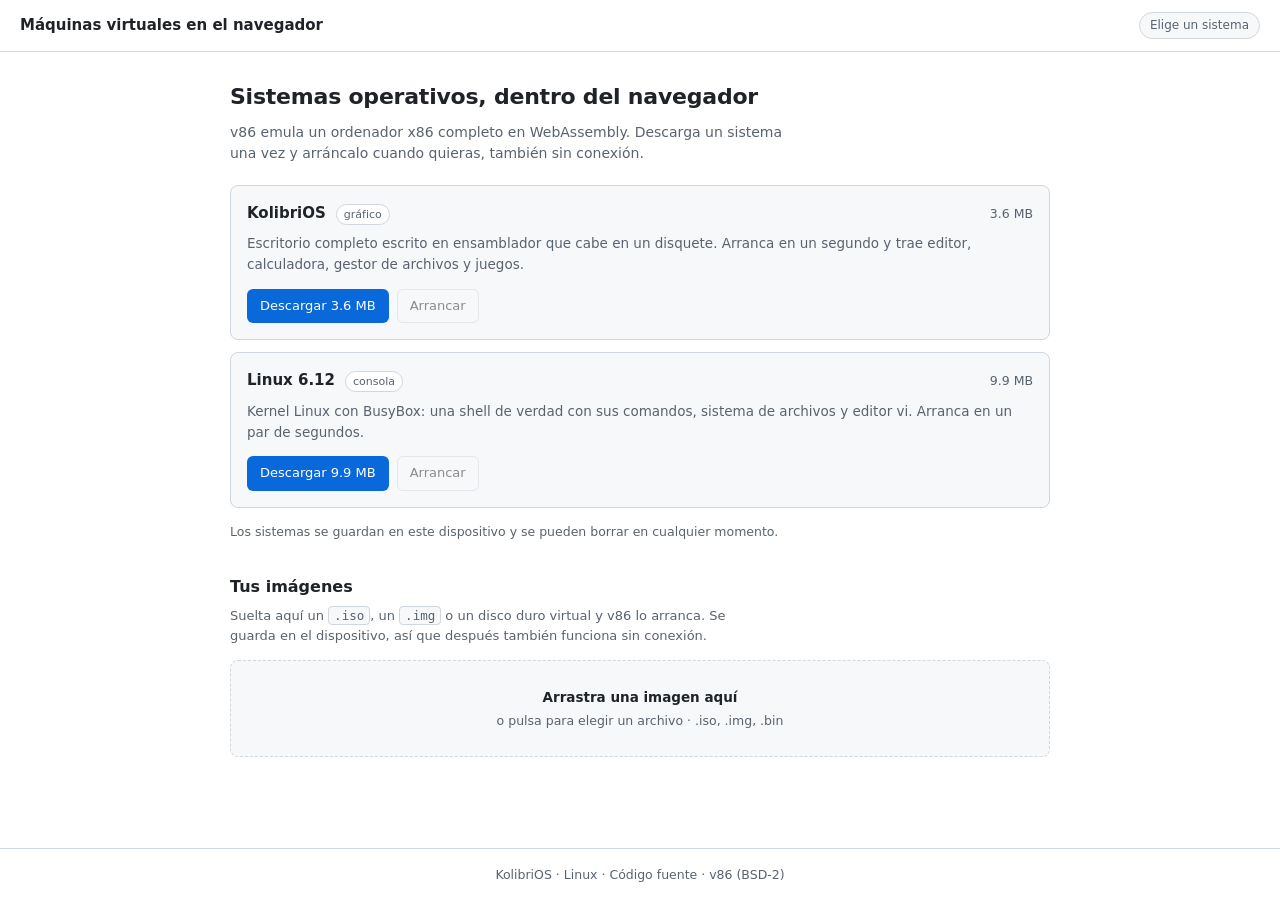
==== commit aca3095b: "Guardar y restaurar el estado de las máquinas Arrancar un escritorio pesado cuesta minutos; restaura" ====
--- a/index.html
+++ b/index.html
@@ -66,6 +66,7 @@
     </div>
 
     <div class="vm-actions">
+      <button id="save" class="btn ghost small" type="button">Guardar estado</button>
       <button id="full" class="btn ghost small" type="button" hidden>Pantalla completa</button>
       <button id="pause" class="btn ghost small" type="button">Pausar</button>
       <button id="reset" class="btn ghost small" type="button">Reiniciar</button>
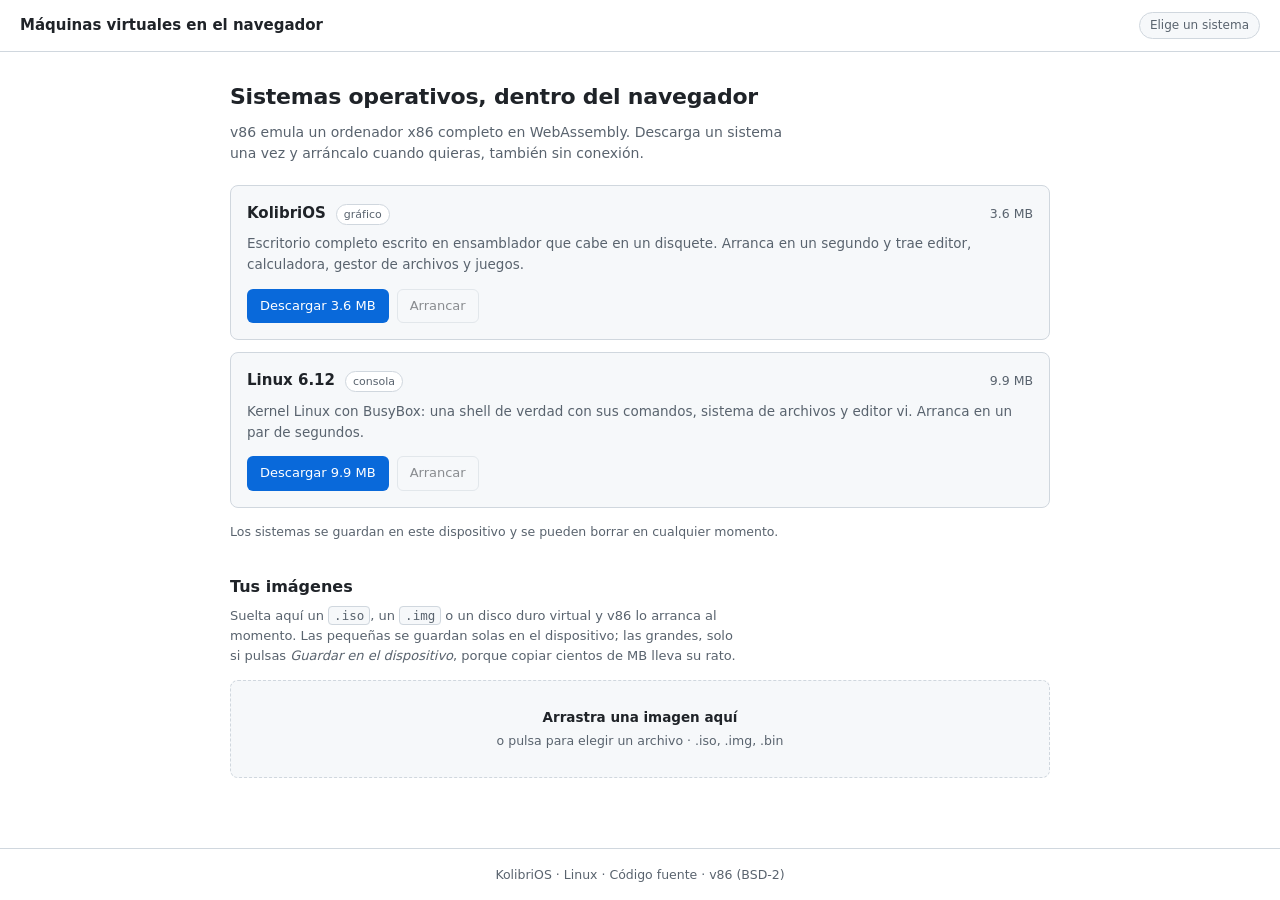
==== commit 6e658f12: "Arrancar las imágenes importadas sin copiarlas antes Soltar un ISO de medio giga dejaba la interfaz " ====
--- a/index.html
+++ b/index.html
@@ -33,7 +33,8 @@
     <h2 class="sub">Tus imágenes</h2>
     <p class="lead small">
       Suelta aquí un <code>.iso</code>, un <code>.img</code> o un disco duro virtual y v86 lo
-      arranca. Se guarda en el dispositivo, así que después también funciona sin conexión.
+      arranca al momento. Las pequeñas se guardan solas en el dispositivo; las grandes, solo
+      si pulsas <i>Guardar en el dispositivo</i>, porque copiar cientos de MB lleva su rato.
     </p>
     <ul id="mine" class="systems"></ul>
     <label id="drop" class="dropzone" for="file">
